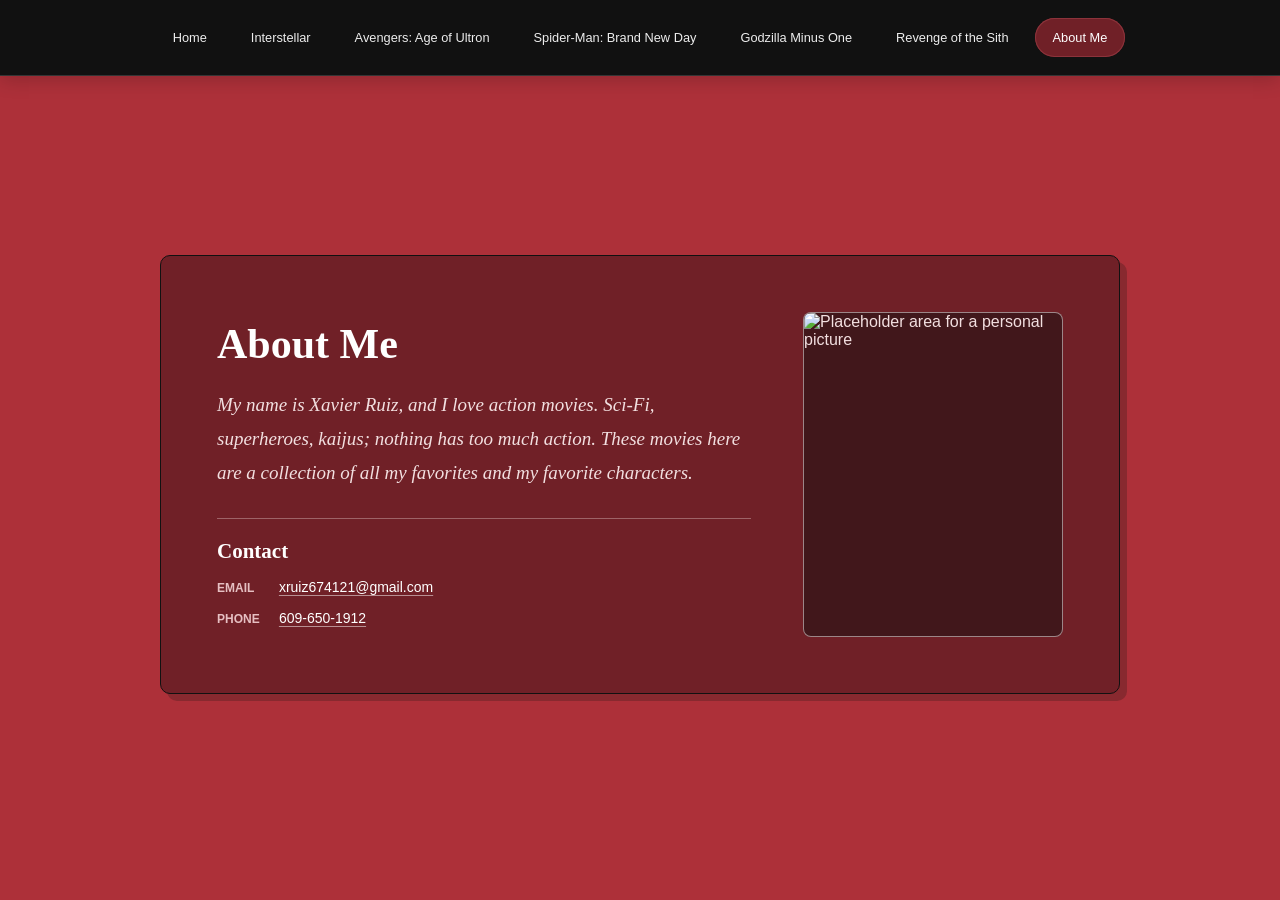
==== about.html @ b407cad6 "Peak Website" ====
<!doctype html>
<html lang="en">
<head>
  <meta charset="utf-8">
  <meta name="viewport" content="width=device-width, initial-scale=1">
  <meta name="description" content="About Xavier Ruiz and his favorite movies.">
  <title>About Me — Review Master</title>
  <link rel="stylesheet" href="style.css">
</head>
<body>
  <header class="site-header">
    <nav class="main-nav" aria-label="Movie pages">
      <a href="index.html">Home</a>
      <a href="interstellar.html">Interstellar</a>
      <a href="avengers.html">Avengers: Age of Ultron</a>
      <a href="spider-man.html">Spider-Man: Brand New Day</a>
      <a href="godzilla-minus-one.html">Godzilla Minus One</a>
      <a href="revenge-of-the-sith.html">Revenge of the Sith</a>
      <a href="about.html" aria-current="page">About Me</a>
    </nav>
  </header>
  <main class="about-page">
    <section class="about-card">
      <div class="about-copy">
        <h1>About Me</h1>
        <p>My name is Xavier Ruiz, and I love action movies. Sci-Fi, superheroes, kaijus; nothing has too much action. These movies here are a collection of all my favorites and my favorite characters.</p>
        <section class="contact-section" aria-labelledby="contact-heading">
          <h2 id="contact-heading">Contact</h2>
          <p><span>Email</span> <a href="mailto:xruiz674121@gmail.com">xruiz674121@gmail.com</a></p>
          <p><span>Phone</span> <a href="tel:+16096501912">609-650-1912</a></p>
        </section>
      </div>
      <img class="about-photo" src="https://mail.google.com/mail/u/0?ui=2&ik=ddc87b72d5&attid=0.1&permmsgid=msg-f:1879212085037687287&th=1a144d6f524ae1f7&view=fimg&fur=ip&permmsgid=msg-f:1879212085037687287&sz=s0-l75-ft&attbid=ANGjdJ-x1ooDnwm0Aikrv2NBp50iT7Chkwnyh1mJgRAVTE6BHf2ZY7CAR0p1Cq7_hHSrhyhn_u7_apsuEagKt5rUHC9O2wxGpBhLfeG3cYpKujVYIsnR1qsdqtnH4ro&disp=emb&realattid=ii_1a144d6a8779c76e6e21&zw" alt="Placeholder area for a personal picture">
    </section>
  </main>
</body>
</html>
---- style.css ----
:root {
  color-scheme: light;
  font-family: "Segoe UI", Arial, sans-serif;
  color: #fff;
  background: #ad3039;
  font-synthesis: none;
  text-rendering: optimizeLegibility;
  -webkit-font-smoothing: antialiased;
  -moz-osx-font-smoothing: grayscale;
}

* {
  box-sizing: border-box;
}

html {
  min-width: 0;
  overflow-x: hidden;
}

body {
  min-width: 0;
  min-height: 100vh;
  min-height: 100svh;
  margin: 0;
  background: #ad3039;
}

.site-header {
  position: relative;
  z-index: 1;
  min-height: 76px;
  display: flex;
  align-items: center;
  justify-content: center;
  padding: 14px clamp(12px, 3vw, 36px);
  border-bottom: 1px solid #353535;
  background: #111;
  box-shadow: 0 4px 18px rgba(0, 0, 0, .18);
}

.main-nav {
  width: min(100%, 1280px);
  display: flex;
  flex-wrap: wrap;
  justify-content: center;
  gap: 8px;
}

.main-nav a {
  max-width: 100%;
  padding: 11px clamp(12px, 1.6vw, 18px);
  border-radius: 999px;
  color: #ededed;
  font-size: clamp(12px, 1vw, 14px);
  font-weight: 500;
  line-height: 1.35;
  text-decoration: none;
  text-align: center;
  overflow-wrap: anywhere;
  transition: color .2s ease, background-color .2s ease, box-shadow .2s ease;
}

.main-nav a:hover {
  color: #1b1011;
  background: #f08a91;
}

.main-nav a[aria-current="page"] {
  color: #fff;
  background: #702027;
  box-shadow: inset 0 0 0 1px #8c333b;
}

.hero {
  min-height: min(620px, calc(100vh - 76px));
  min-height: min(620px, calc(100svh - 76px));
  display: flex;
  align-items: center;
  justify-content: center;
  padding: clamp(40px, 8vh, 80px) clamp(18px, 5vw, 56px);
  background: linear-gradient(140deg, #bd414a 0%, #a92d37 56%, #92232e 100%);
}

.hero-content {
  width: min(100%, 1060px);
  min-width: 0;
  display: flex;
  align-items: center;
  justify-content: space-between;
  gap: clamp(24px, 6vw, 72px);
}

.hero h1 {
  margin: 0;
  padding: 18px 24px;
  border: 2px solid #111;
  border-radius: 8px;
  color: #fff;
  font-family: Georgia, "Times New Roman", serif;
  font-size: clamp(30px, 7.5vw, 82px);
  font-weight: 600;
  letter-spacing: -.035em;
  white-space: nowrap;
  box-shadow: 6px 6px 0 rgba(17, 17, 17, .22);
}

.film-reel {
  display: block;
  width: clamp(130px, 25vw, 280px);
  max-width: 40%;
  height: auto;
  flex: 0 1 280px;
  filter: drop-shadow(0 18px 22px rgba(28, 0, 4, .28));
}

.movie-page {
  display: flex;
  min-height: calc(100vh - 76px);
  min-height: calc(100svh - 76px);
  flex-direction: column;
  align-items: center;
  padding: clamp(32px, 6vh, 56px) clamp(16px, 4vw, 32px) 72px;
  background: #ad3039;
}

.about-page {
  display: grid;
  min-height: calc(100vh - 76px);
  min-height: calc(100svh - 76px);
  place-items: center;
  padding: clamp(28px, 5vh, 48px) clamp(14px, 4vw, 32px) 72px;
  background: #ad3039;
}

.about-card {
  width: min(100%, 960px);
  min-width: 0;
  display: grid;
  grid-template-columns: minmax(0, 1fr) minmax(0, min(30vw, 260px));
  align-items: center;
  gap: clamp(24px, 5vw, 52px);
  padding: clamp(28px, 6vw, 56px);
  border: 1px solid #111;
  border-radius: 10px;
  color: #f2dfe0;
  background: #702027;
  box-shadow: 7px 7px 0 rgba(17, 17, 17, .24);
}

.about-copy {
  min-width: 0;
  overflow-wrap: anywhere;
}

.about-card h1 {
  margin: 0 0 20px;
  color: #fff;
  font-family: Georgia, "Times New Roman", serif;
  font-size: clamp(30px, 5vw, 42px);
  font-weight: 600;
}

.about-card p {
  margin: 0;
  font-family: Georgia, "Times New Roman", serif;
  font-size: clamp(16px, 2.3vw, 19px);
  font-style: italic;
  line-height: 1.8;
}

.contact-section {
  margin-top: 28px;
  padding-top: 20px;
  border-top: 1px solid rgba(242, 223, 224, .35);
}

.contact-section h2 {
  margin: 0 0 12px;
  color: #fff;
  font-family: Georgia, "Times New Roman", serif;
  font-size: 21px;
  font-weight: 600;
}

.about-card .contact-section p {
  margin-top: 8px;
  font-family: "Segoe UI", Arial, sans-serif;
  font-size: 14px;
  font-style: normal;
  line-height: 1.6;
}

.contact-section p span {
  display: inline-block;
  min-width: 58px;
  color: #e6bfc2;
  font-size: 12px;
  font-weight: 600;
  text-transform: uppercase;
}

.contact-section a {
  color: #fff;
  overflow-wrap: anywhere;
  text-decoration-color: rgba(255, 255, 255, .5);
  text-underline-offset: 3px;
}

.contact-section a:hover {
  color: #f08a91;
}

.about-photo {
  display: block;
  width: 100%;
  max-width: 100%;
  aspect-ratio: 4 / 5;
  border: 1px solid rgba(255, 255, 255, .48);
  border-radius: 8px;
  background: #41171b;
  object-fit: cover;
}

.movie-page h1 {
  width: min(100%, 760px);
  margin: 0 0 clamp(20px, 4vw, 30px);
  color: #fff;
  font-size: clamp(27px, 4vw, 38px);
  font-weight: 450;
  letter-spacing: -.035em;
  line-height: 1.2;
  text-align: center;
}

.movie-poster {
  display: block;
  width: min(100%, 340px, 40vh);
  width: min(100%, 340px, 40svh);
  min-width: min(100%, 220px);
  height: auto;
  aspect-ratio: 2 / 3;
  overflow: hidden;
  border: 1px solid rgba(255, 255, 255, .55);
  border-radius: 8px;
  background: #2a2a2a;
  box-shadow: 0 18px 42px rgba(35, 0, 0, .26), 0 3px 8px rgba(35, 0, 0, .15);
  object-fit: cover;
}

.star-rating {
  display: block;
  width: 174px;
  height: auto;
  margin-top: 24px;
}

.movie-description {
  width: min(100%, 520px);
  margin: 16px 0 0;
  color: #f2dfe0;
  font-family: Georgia, "Times New Roman", serif;
  font-size: 15px;
  font-style: italic;
  line-height: 1.75;
  text-align: center;
  overflow-wrap: anywhere;
}

.recommendation {
  margin: 22px 0 0;
  padding: 12px 24px;
  border: 1px solid #111;
  border-radius: 8px;
  color: #fff;
  background: #702027;
  box-shadow: 4px 4px 0 rgba(17, 17, 17, .22);
  font-family: Georgia, "Times New Roman", serif;
  font-size: 16px;
  font-style: italic;
  font-weight: 600;
}

@media (max-width: 700px) {
  .site-header {
    min-height: 0;
    padding: 10px clamp(8px, 3vw, 18px);
  }

  .main-nav {
    gap: 4px;
  }

  .main-nav a {
    padding: 9px clamp(9px, 2vw, 14px);
    font-size: clamp(11px, 2.2vw, 13px);
  }

  .hero {
    min-height: min(720px, calc(100vh - 60px));
    min-height: min(720px, calc(100svh - 60px));
  }

  .hero-content {
    flex-direction: column;
    justify-content: center;
    gap: clamp(24px, 5vh, 40px);
    text-align: center;
  }

  .hero h1 {
    max-width: 100%;
    padding: 14px clamp(12px, 4vw, 24px);
    font-size: clamp(30px, 9vw, 58px);
  }

  .film-reel {
    width: min(56vw, 240px);
    max-width: min(70%, 240px);
  }

  .movie-page {
    min-height: calc(100vh - 60px);
    min-height: calc(100svh - 60px);
    padding-top: clamp(28px, 5vh, 40px);
  }

  .about-page {
    min-height: calc(100vh - 60px);
    min-height: calc(100svh - 60px);
    padding: clamp(24px, 5vh, 40px) clamp(14px, 4vw, 24px);
  }

  .about-card {
    grid-template-columns: 1fr;
    gap: clamp(20px, 4vw, 30px);
    padding: clamp(22px, 6vw, 38px);
  }

  .about-photo {
    width: min(100%, 260px);
    justify-self: center;
  }

  .movie-poster {
    width: min(100%, 340px, 48vh);
    width: min(100%, 340px, 48svh);
  }
}

@media (max-width: 380px) {
  .main-nav a {
    padding: 8px 9px;
    font-size: 11px;
  }

  .movie-poster {
    width: min(100%, 280px);
  }

  .movie-description {
    font-size: 14px;
  }
}

@media (max-height: 520px) and (min-width: 701px) {
  .hero {
    min-height: 420px;
    padding-top: 32px;
    padding-bottom: 32px;
  }

  .movie-page,
  .about-page {
    padding-top: 26px;
    padding-bottom: 32px;
  }
}

@media (prefers-reduced-motion: reduce) {
  *,
  *::before,
  *::after {
    scroll-behavior: auto !important;
    transition-duration: .01ms !important;
  }
}
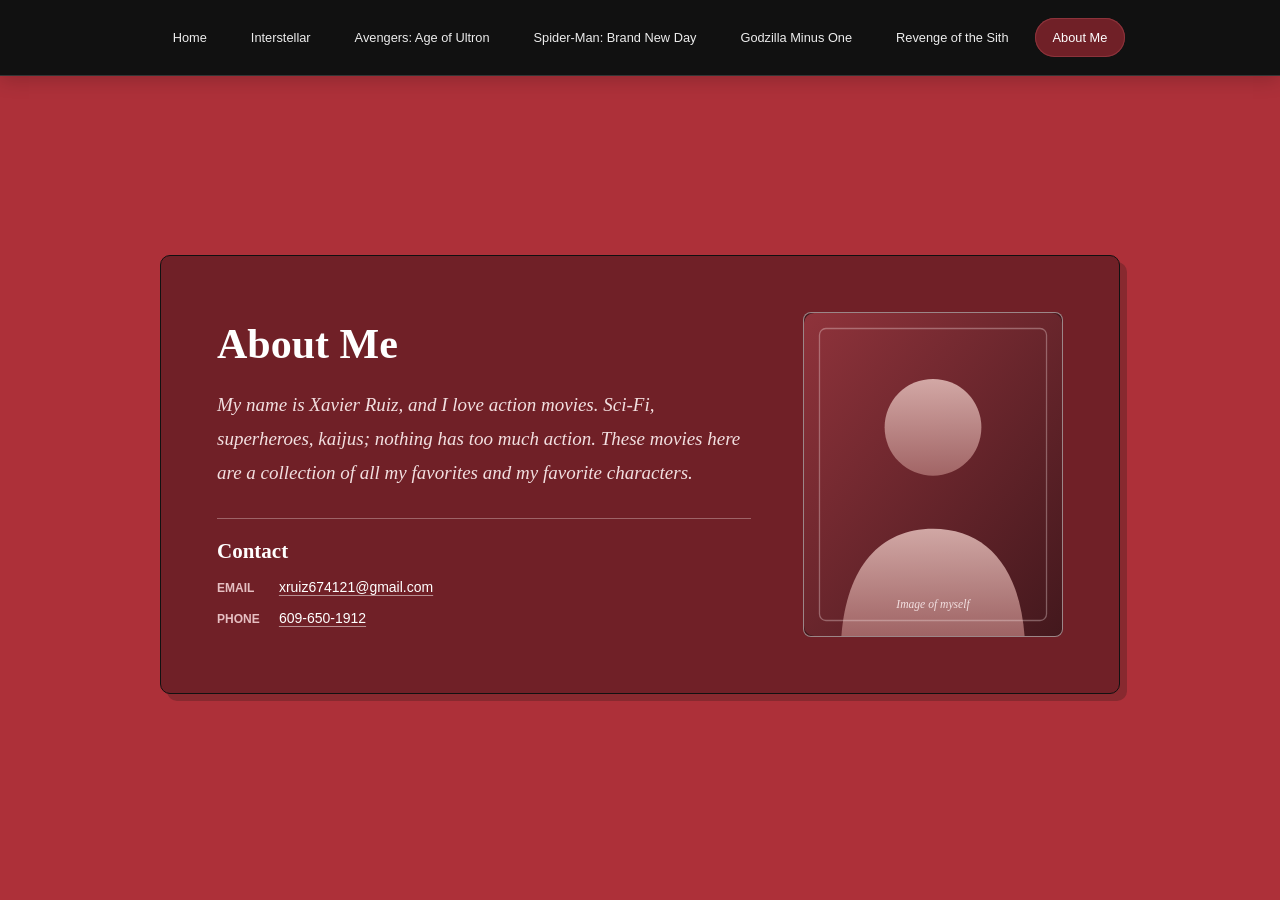
==== commit 874bfa74: "Fire" ====
--- a/about.html
+++ b/about.html
@@ -30,7 +30,7 @@
           <p><span>Phone</span> <a href="tel:+16096501912">609-650-1912</a></p>
         </section>
       </div>
-      <img class="about-photo" src="https://mail.google.com/mail/u/0?ui=2&ik=ddc87b72d5&attid=0.1&permmsgid=msg-f:1879212085037687287&th=1a144d6f524ae1f7&view=fimg&fur=ip&permmsgid=msg-f:1879212085037687287&sz=s0-l75-ft&attbid=ANGjdJ-x1ooDnwm0Aikrv2NBp50iT7Chkwnyh1mJgRAVTE6BHf2ZY7CAR0p1Cq7_hHSrhyhn_u7_apsuEagKt5rUHC9O2wxGpBhLfeG3cYpKujVYIsnR1qsdqtnH4ro&disp=emb&realattid=ii_1a144d6a8779c76e6e21&zw" alt="Placeholder area for a personal picture">
+      <img class="about-photo" src="images/about-photo-placeholder.svg" alt="Image of myself">
     </section>
   </main>
 </body>
